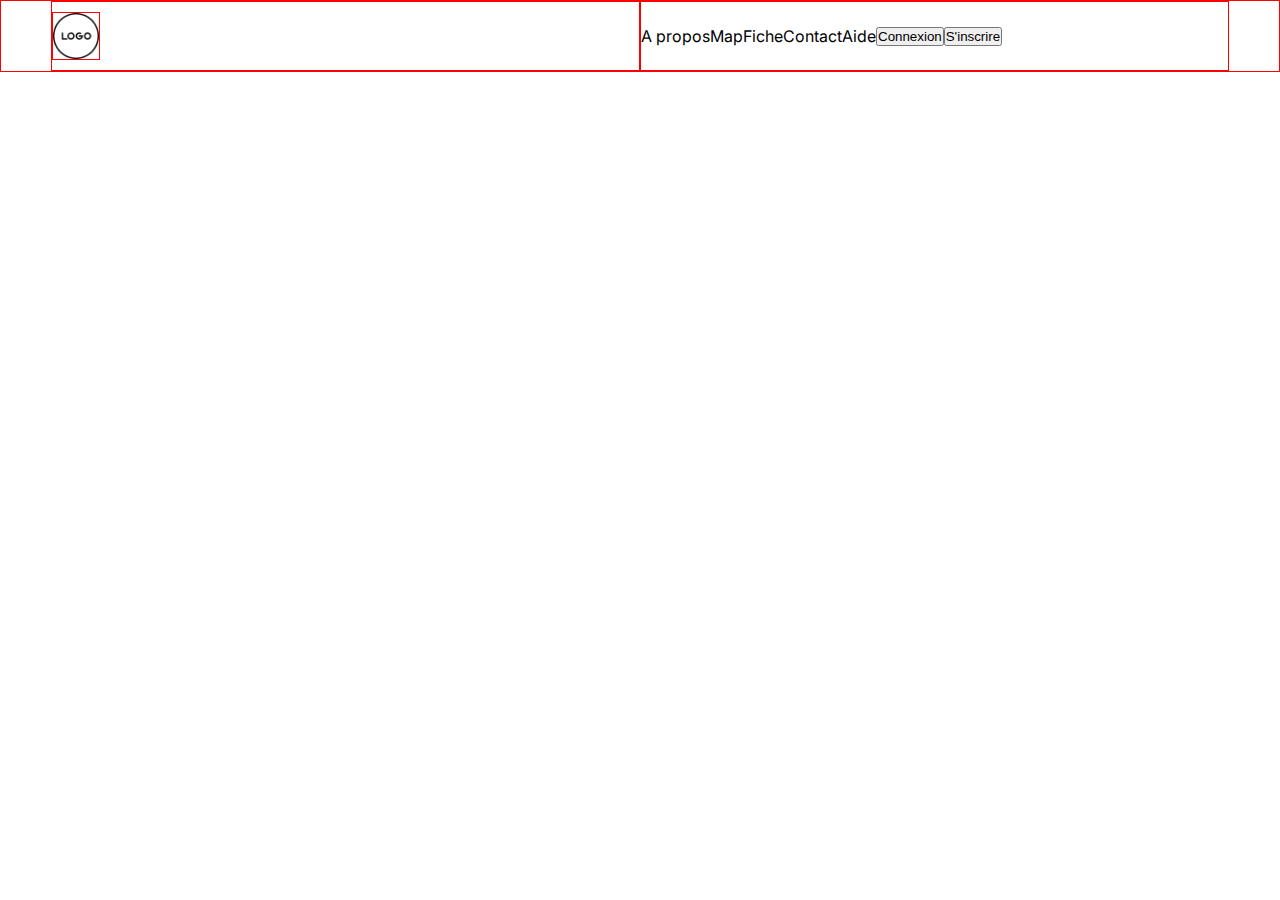
==== index.html @ 155de9d4 "nav-bar lef do" ====
<!DOCTYPE html>
<html lang="en">
<head>
    <meta charset="UTF-8">
    <meta name="viewport" content="width=device-width, initial-scale=1.0">
    <title>PROJET CORS</title>
    <link rel="stylesheet" href="assets/css/style.css">
</head>
<body>
    <section class="nav-bar">
        <div class="nb-left">
            <div class="nb-left div"><img src="./assets/image/Logo.png" alt="">
            </div>
        </div>


        <div class="nb-right">
            <div class="a">A propos</div>
            <div class="a">Map</div>
            <div>Fiche</div>
            <div>Contact</div>
            <div>Aide</div>
            <button>Connexion</button>
            <button>S'inscrire</button>
        </div>
    </section>
</body>
</html>
---- assets/css/style.css ----
@import url('https://fonts.googleapis.com/css2?family=Inter:wght@100;200;300;400;500;600;700&display=swap');

/* GENERALSTYLE */
*{
    margin : 0;
    padding: 0;
    box-sizing: border-box;
}

:root{
    --black :#000000;
    --title-color: #101828;
    --text-color: #667085;
    --gray: #8b8b8b;
    --white: #ffffff;
    --yellow: #fbff00;
    --green: #00ff0d;
    --blue: #001aff;
    --orange: #ffae00;

}
body{
    font-family: 'Inter', sans-serif;
    font-size: 20;
    color: var(--textcolor);
}


/* NAV-BAR */
.nav-bar, .nb-left, .nb-right{
    border: solid red  1px;
}



.nav-bar{

    WIDTH: 100%;
    height:72px;
    display: flex;
    justify-content: start;
    align-items: center;
    padding: 0 50px ;
    
    
}
.nb-left{
    WIDTH: 50%;
    height:100%;

    display: flex;
    justify-content: start;
    align-items: center;
}

.nb-right{
    WIDTH: 50%;
    height:100%;

}

.nb-left div{
    width:48px ;
    height:48px;

    border: solid red 1px;
}

.nb-left div img{
    width: 100%;
    height: 100%;
}

.nb-right{
    display: flex;
    justify-content: start;
    align-items: center;
}
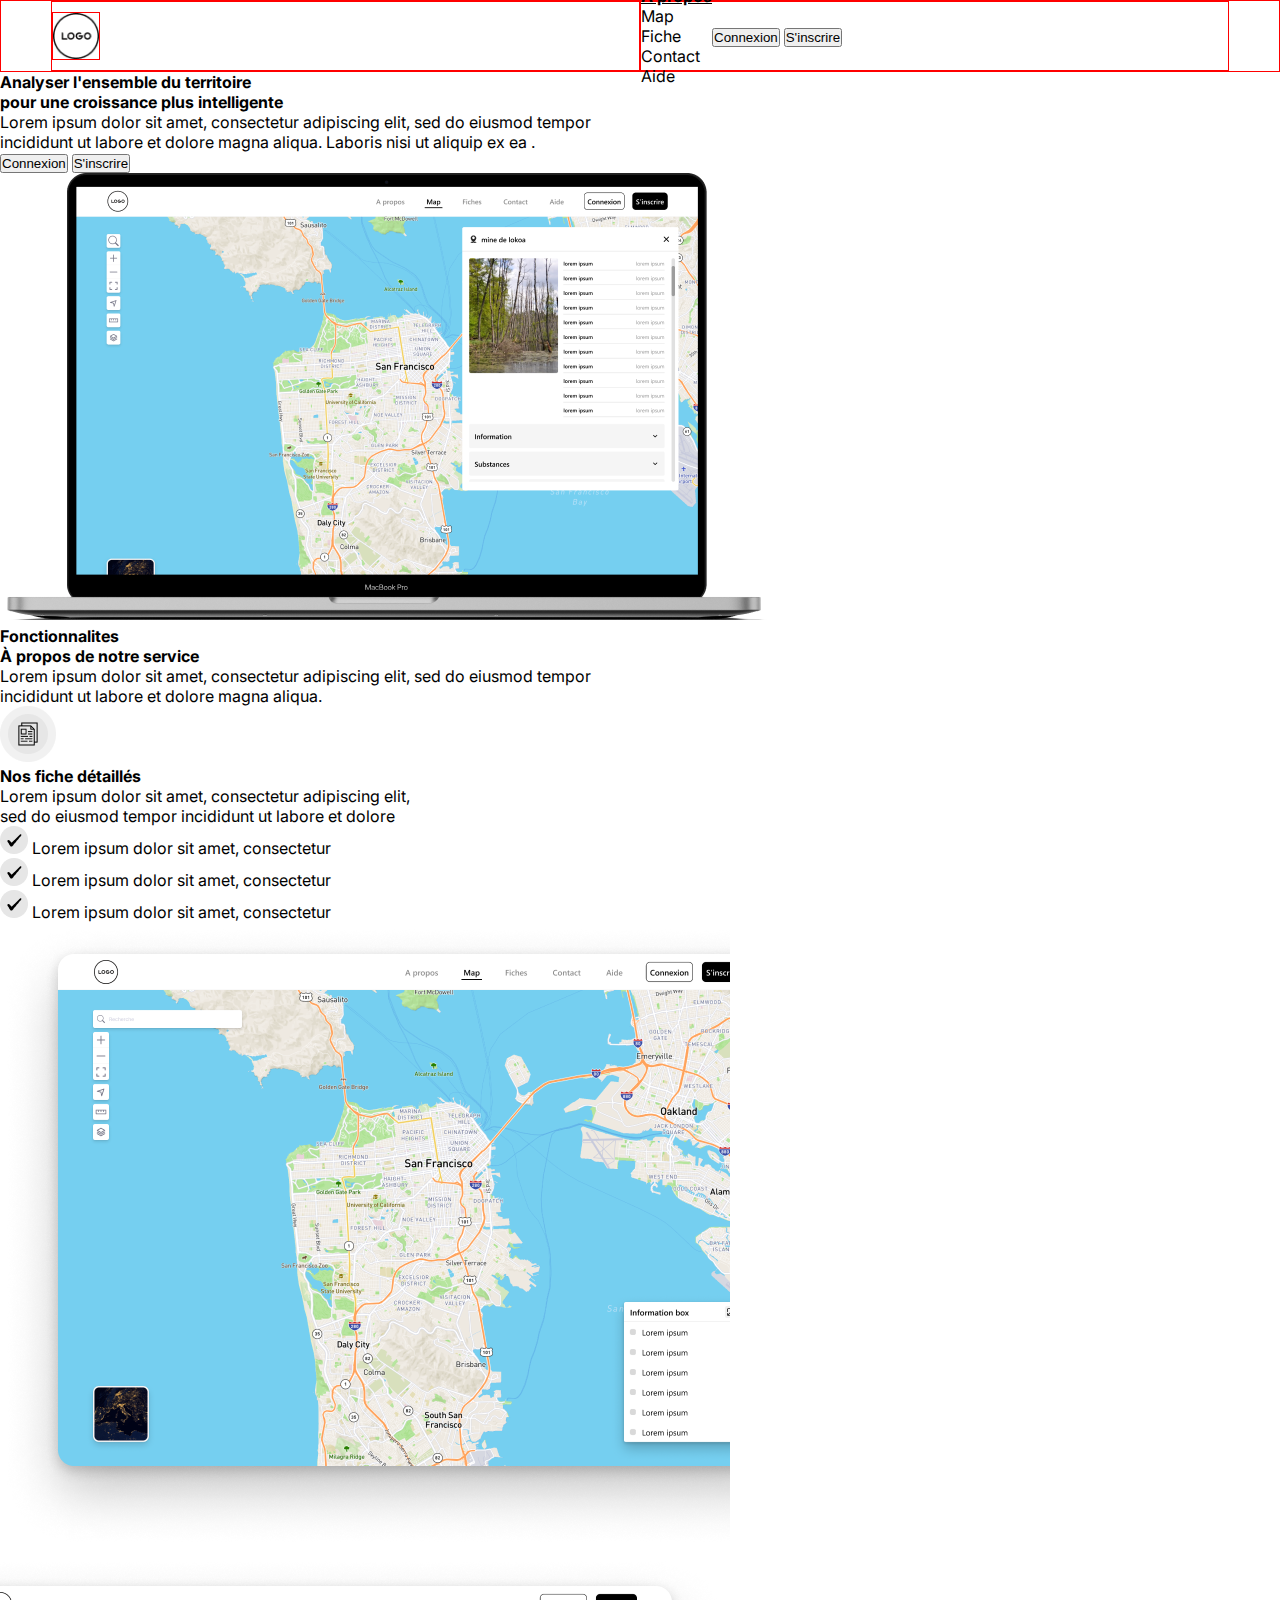
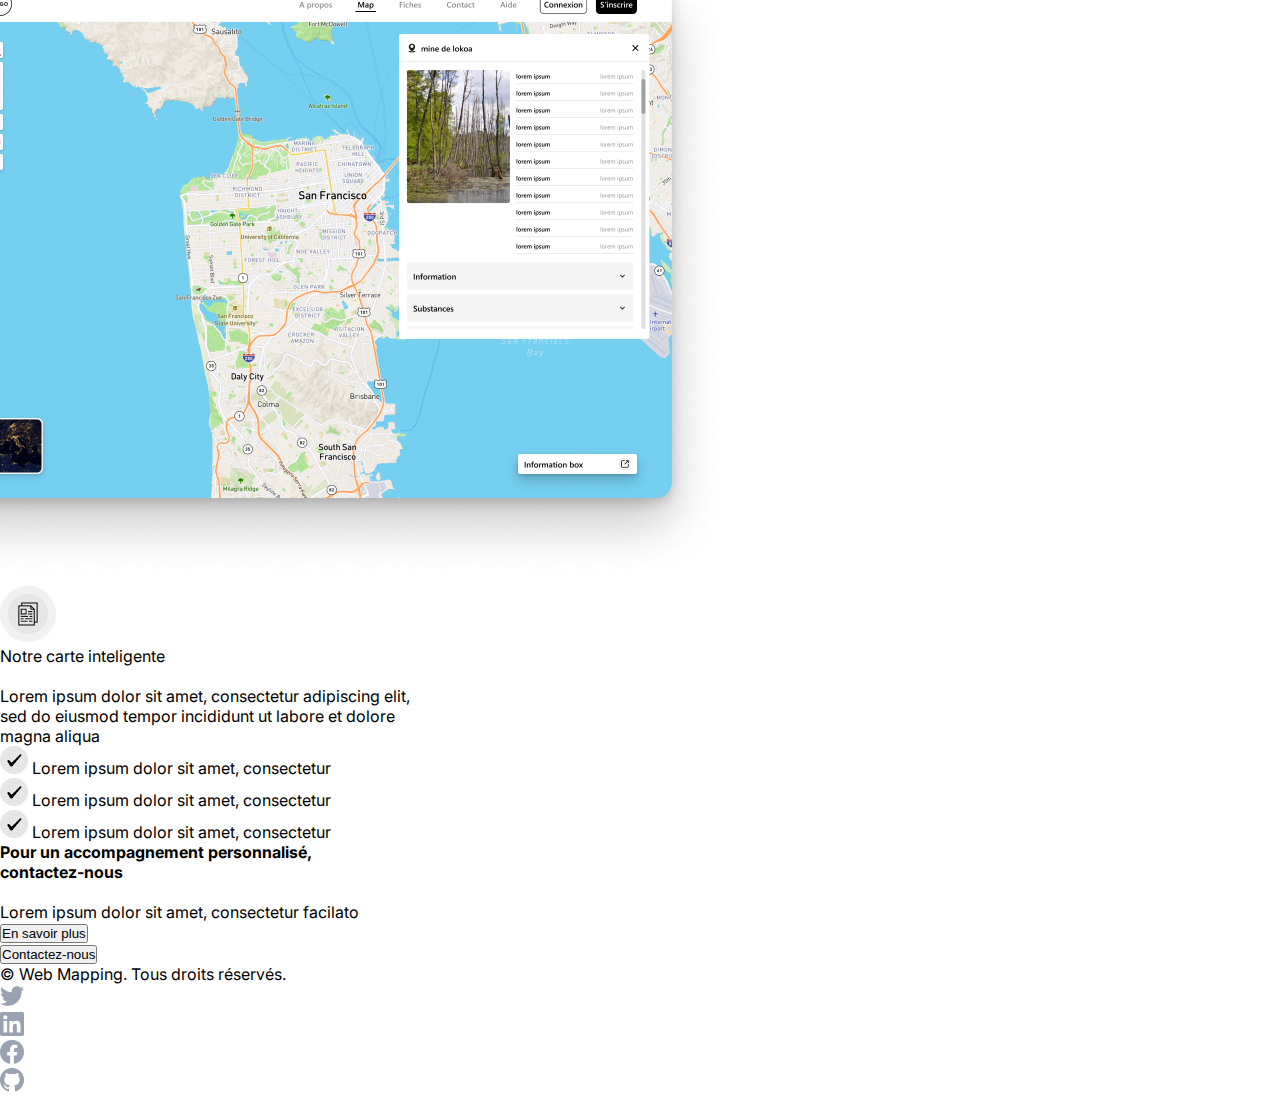
==== commit 969d38ee: "1.02" ====
--- a/index.html
+++ b/index.html
@@ -10,19 +10,102 @@
     <section class="nav-bar">
         <div class="nb-left">
             <div class="nb-left div"><img src="./assets/image/Logo.png" alt="">
-            </div>
+            </div> 
         </div>
 
 
         <div class="nb-right">
-            <div class="a">A propos</div>
-            <div class="a">Map</div>
-            <div>Fiche</div>
-            <div>Contact</div>
-            <div>Aide</div>
-            <button>Connexion</button>
-            <button>S'inscrire</button>
+            <div class="nbr-text">
+
+                <p  class="nav-items-over"><strong>
+                   <u> A propos</u></strong></p>
+                <p class="ppp">Map</p>
+                <p class="ppp">Fiche </p>
+                <p class="ppp">Contact</p>
+                <p class="ppp">Aide</p>
+               
+            </div>
+
+            <div class="nbr-button">
+                <button class="button1">Connexion</button>
+                <button class="button2">S'inscrire</button>
+            </div>
+            
+            
+        </div>
+
+
+    </section>
+
+    <section class="sectiongrise">
+        <div class="division">
+            <p class="text1"><strong>Analyser l'ensemble du territoire <br /> pour une croissance plus intelligente</strong></p>
+            <p class="text2">Lorem ipsum dolor sit amet, consectetur adipiscing elit, sed do eiusmod tempor <br />
+                 incididunt ut labore et dolore magna aliqua. Laboris nisi ut aliquip ex ea .</p>
+            <p></p>
+        </div>
+        <div class="button3">
+            <button class="butt1">Connexion</button>
+            <button class="butt2">S'inscrire</button>
+        </div>
+        <div class="image1">
+            <p class="image1"><img src="./assets/image/image-website.png" alt="" srcset="">
+            </p>
+        </div>
+
+        <section class="section2">
+            <div class="division2">
+                <p class="fonctionnalite"><strong>Fonctionnalites</strong></p>
+                <p class="Apropos"><strong>À propos de notre service</strong></p>
+                <p class="chinois">Lorem ipsum dolor sit amet, consectetur adipiscing elit, sed do eiusmod tempor <br /> incididunt ut labore et dolore magna aliqua.</p>
+            </div>
+            <div class="phase2">
+                <div class="sousphase2">
+                    <p class="fiches1"><strong><img src="assets/image/Featured icon.png" alt=""> <br />Nos fiche détaillés</strong></p>
+                        <p class="chinois2">Lorem ipsum dolor sit amet, consectetur adipiscing elit, <br />
+                            sed do eiusmod tempor incididunt ut labore et dolore </p>
+                        <p class="chinois2"><img src="./assets/image/Check icon.png" alt="">      Lorem ipsum dolor sit amet, consectetur</p>
+                        <p class="chinois2"><img src="./assets/image/Check icon.png" alt="">      Lorem ipsum dolor sit amet, consectetur</p>
+                        <p class="chinois2"><img src="./assets/image/Check icon.png" alt="">      Lorem ipsum dolor sit amet, consectetur</p>
+                </div>
+                <div class="image2"><img src="./assets/image/59 1.png" alt=""></div>
+            </div>
+
+            <div class="division3">
+                <div><img src="./assets/image/58 1.png" alt=""></div>
+                <div>
+                    <p class="carteintelligent"><img src="assets/image/Featured icon.png"><br />Notre carte inteligente<br /><br /> </strong></p>
+                    <p class="chinois3">Lorem ipsum dolor sit amet, consectetur adipiscing elit,<br> sed do eiusmod tempor incididunt ut labore et dolore <br> magna aliqua</p>
+                    <p class="chinois3"><img src="./assets/image/Check icon.png" alt="">      Lorem ipsum dolor sit amet, consectetur<br /></p>
+                    <p class="chinois3"><img src="./assets/image/Check icon.png" alt="">      Lorem ipsum dolor sit amet, consectetur<br /></p>
+                    <p class="chinois3"><img src="./assets/image/Check icon.png" alt="">      Lorem ipsum dolor sit amet, consectetur<br /></p>
+                </div>
+            </div>
+        </section>
+
+    </section>
+
+    <section class="divdiv">
+         <div class="divotext">
+            <p class="pptext1"><strong>Pour un accompagnement personnalisé, <br> contactez-nous</strong></p>
+            <p class="pptext2"><br>Lorem ipsum dolor sit amet, consectetur facilato</p>
+        </div>
+        <div class="divobutton">
+            <p><button class="ppbutton1">En savoir plus</button></p>
+            <p><button class="ppbutton2">Contactez-nous</button></p>
+         </div>
+        
+    </section>
+    <section class="section6">
+        <div class="divotexto1">© Web Mapping. Tous droits réservés.</div>
+        <div class="divlogo">
+            <p><img src="assets/image/Social icon.png" alt=""></p>
+            <p><img src="assets/image/Vector2.png" alt=""></p>
+            <p><img src="assets/image/Vector (1).png" alt=""></p>
+            <p><img src="assets/image/Icon (1).png" alt=""></p>
         </div>
     </section>
+
+   
 </body>
-</html>+</html>
